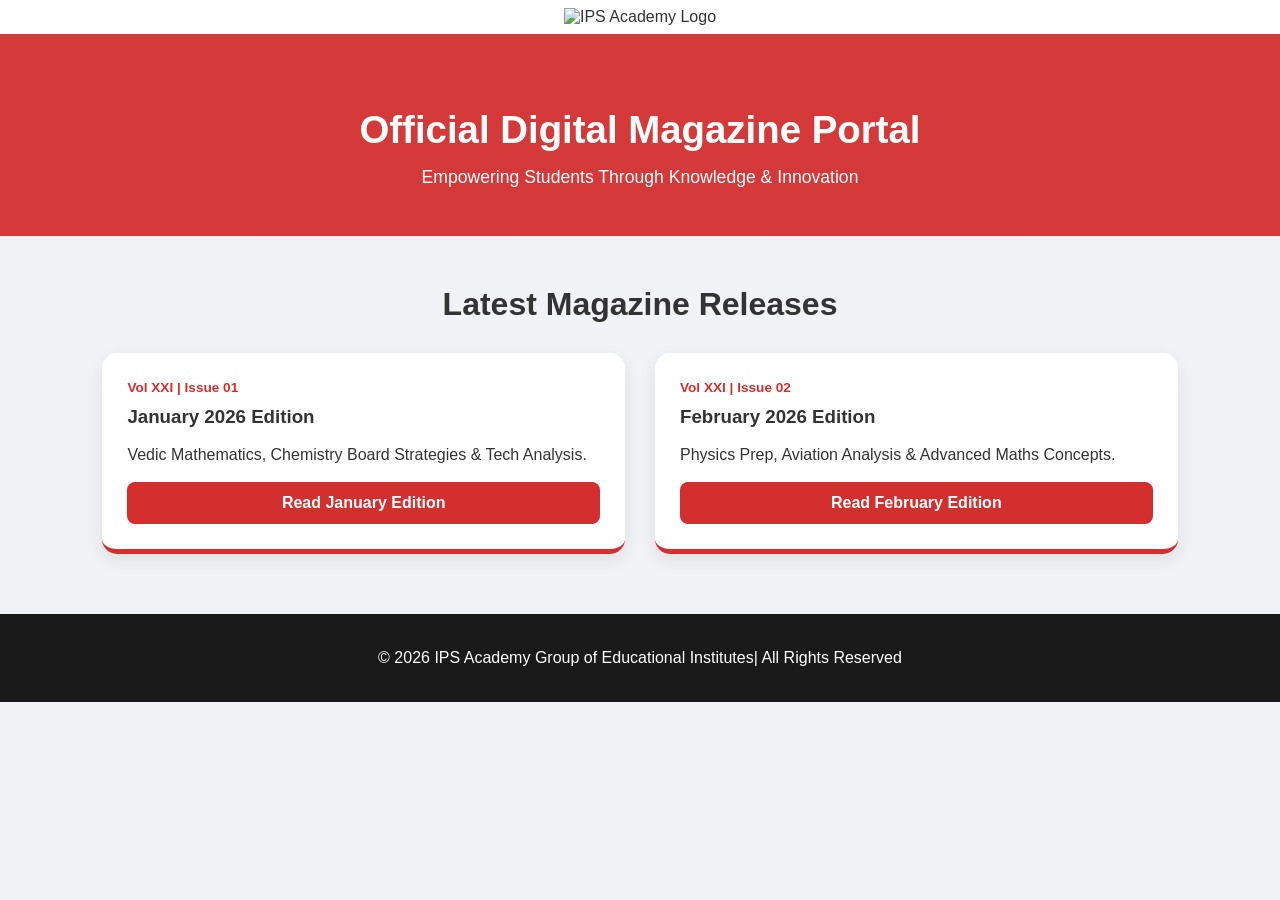
==== magazine.html @ 85e2a5bc "Create magazine.html" ====
<!DOCTYPE html>
<html lang="en">
<head>
<meta charset="UTF-8">
<meta name="viewport" content="width=device-width, initial-scale=1.0">
<title>IPS Academy Group of Educational Institutes | Official Website</title>

<style>
:root {
    --primary: #d32f2f;
    --dark: #1a1a1a;
    --light: #f8f9fa;
}

body {
    font-family: 'Segoe UI', sans-serif;
    margin: 0;
    background: #f0f2f5;
    color: #333;
    scroll-behavior: smooth;
}

/* NAVBAR */
.navbar {
    background: white; /* changed to white */
    text-align: center;
    padding: 8px 10px; /* smaller area */
    position: sticky;
    top: 0;
    z-index: 1000;
}

.navbar img {
    max-width: 160px; /* smaller logo */
    width: 100%;
    height: auto;
}

/* HERO SECTION */
.hero {
    background: linear-gradient(rgba(211,47,47,0.95), rgba(211,47,47,0.95));
    color: white;
    padding: 3rem 1rem;
    text-align: center;
}

.hero h1 {
    font-size: 2.4rem;
    margin-bottom: 15px;
}

.hero p {
    font-size: 1.1rem;
    max-width: 600px;
    margin: auto;
}

/* SECTION TITLE */
.section-title {
    text-align: center;
    margin: 50px 0 30px;
    font-size: 2rem;
}

/* MAGAZINE GRID */
.magazine-grid {
    display: grid;
    grid-template-columns: repeat(auto-fit, minmax(280px, 1fr));
    gap: 30px;
    padding: 0 8% 60px;
}

/* CARD */
.issue-card {
    background: white;
    border-radius: 15px;
    box-shadow: 0 6px 18px rgba(0,0,0,0.08);
    border-bottom: 5px solid var(--primary);
    padding: 25px;
    transition: 0.3s;
}

.issue-card:hover {
    transform: translateY(-6px);
}

.vol-tag {
    color: var(--primary);
    font-weight: bold;
    font-size: 0.85rem;
}

.issue-card h3 {
    margin-top: 10px;
}

.btn-access {
    display: block;
    margin-top: 18px;
    padding: 12px;
    background: var(--primary);
    color: white;
    text-decoration: none;
    text-align: center;
    border-radius: 8px;
    font-weight: bold;
    transition: 0.3s;
}

.btn-access:hover {
    background: #b71c1c;
}

/* FOOTER */
footer {
    text-align: center;
    padding: 35px 15px;
    background: var(--dark);
    color: white;
}

/* ========================= */
/* MOBILE OPTIMIZATION */
/* ========================= */
@media (max-width: 768px) {

    .hero {
        padding: 1.3rem 1rem;
    }

    .hero h1 {
        font-size: 1.3rem;
        line-height: 1.3;
    }

    .hero p {
        font-size: 1rem;
    }

    .section-title {
        margin: 30px 0 20px;
        font-size: 1.3rem;
    }

    .magazine-grid {
        padding: 0 20px 40px;
        gap: 20px;
    }

    .issue-card {
        padding: 20px;
    }

}
</style>
</head>

<body>

<div class="navbar">
    <img src="images/logo.png" alt="IPS Academy Logo">
</div>

<div class="hero">
    <h1>Official Digital Magazine Portal</h1>
    <p>Empowering Students Through Knowledge & Innovation</p>
</div>

<h2 class="section-title" id="magazine">Latest Magazine Releases</h2>

<div class="magazine-grid">

    <div class="issue-card">
        <span class="vol-tag">Vol XXI | Issue 01</span>
        <h3>January 2026 Edition</h3>
        <p>Vedic Mathematics, Chemistry Board Strategies & Tech Analysis.</p>
        <a href="https://drive.google.com/file/d/1vzIMNH-754Dzc8H0JizZbktUqkXN7KKL/preview" target="_blank" class="btn-access">
            Read January Edition
        </a>
    </div>

    <div class="issue-card">
        <span class="vol-tag">Vol XXI | Issue 02</span>
        <h3>February 2026 Edition</h3>
        <p>Physics Prep, Aviation Analysis & Advanced Maths Concepts.</p>
        <a href="https://drive.google.com/file/d/1tGEGqU6r5Ft3QavR6XNxUopQzmE1Men7/preview" target="_blank" class="btn-access">
            Read February Edition
        </a>
    </div>

</div>

<footer>
© 2026 IPS Academy Group of Educational Institutes| All Rights Reserved
</footer>

</body>
</html>
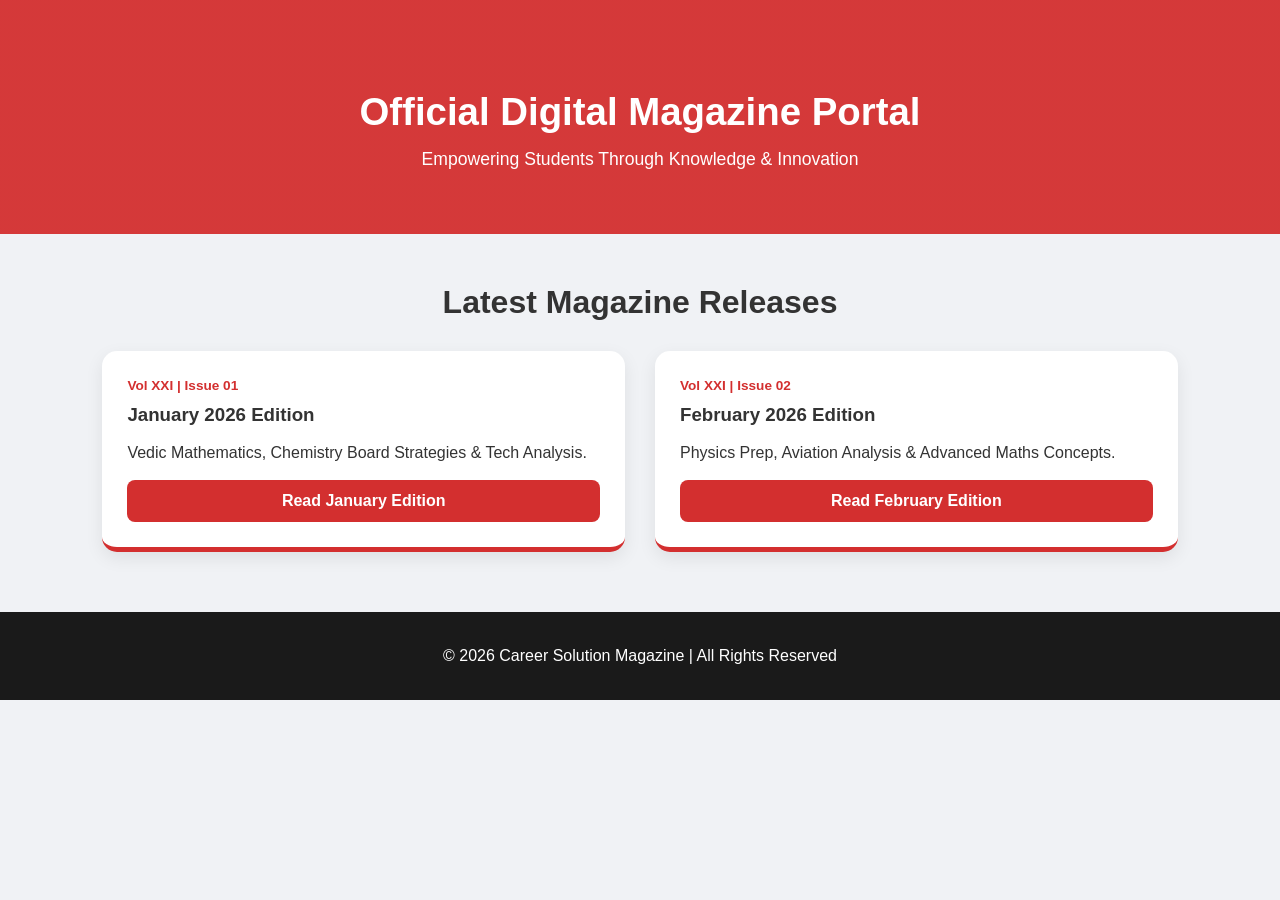
==== commit 4df9f0de: "Update magazine.html" ====
--- a/magazine.html
+++ b/magazine.html
@@ -3,7 +3,7 @@
 <head>
 <meta charset="UTF-8">
 <meta name="viewport" content="width=device-width, initial-scale=1.0">
-<title>IPS Academy Group of Educational Institutes | Official Website</title>
+<title>Career Solution Magazine | Official Website</title>
 
 <style>
 :root {
@@ -20,27 +20,11 @@
     scroll-behavior: smooth;
 }
 
-/* NAVBAR */
-.navbar {
-    background: white; /* changed to white */
-    text-align: center;
-    padding: 8px 10px; /* smaller area */
-    position: sticky;
-    top: 0;
-    z-index: 1000;
-}
-
-.navbar img {
-    max-width: 160px; /* smaller logo */
-    width: 100%;
-    height: auto;
-}
-
 /* HERO SECTION */
 .hero {
     background: linear-gradient(rgba(211,47,47,0.95), rgba(211,47,47,0.95));
     color: white;
-    padding: 3rem 1rem;
+    padding: 4rem 1rem;
     text-align: center;
 }
 
@@ -119,17 +103,15 @@
     color: white;
 }
 
-/* ========================= */
 /* MOBILE OPTIMIZATION */
-/* ========================= */
 @media (max-width: 768px) {
 
     .hero {
-        padding: 1.3rem 1rem;
+        padding: 2rem 1rem;
     }
 
     .hero h1 {
-        font-size: 1.3rem;
+        font-size: 1.4rem;
         line-height: 1.3;
     }
 
@@ -156,10 +138,6 @@
 </head>
 
 <body>
-
-<div class="navbar">
-    <img src="images/logo.png" alt="IPS Academy Logo">
-</div>
 
 <div class="hero">
     <h1>Official Digital Magazine Portal</h1>
@@ -191,7 +169,7 @@
 </div>
 
 <footer>
-© 2026 IPS Academy Group of Educational Institutes| All Rights Reserved
+© 2026 Career Solution Magazine | All Rights Reserved
 </footer>
 
 </body>
